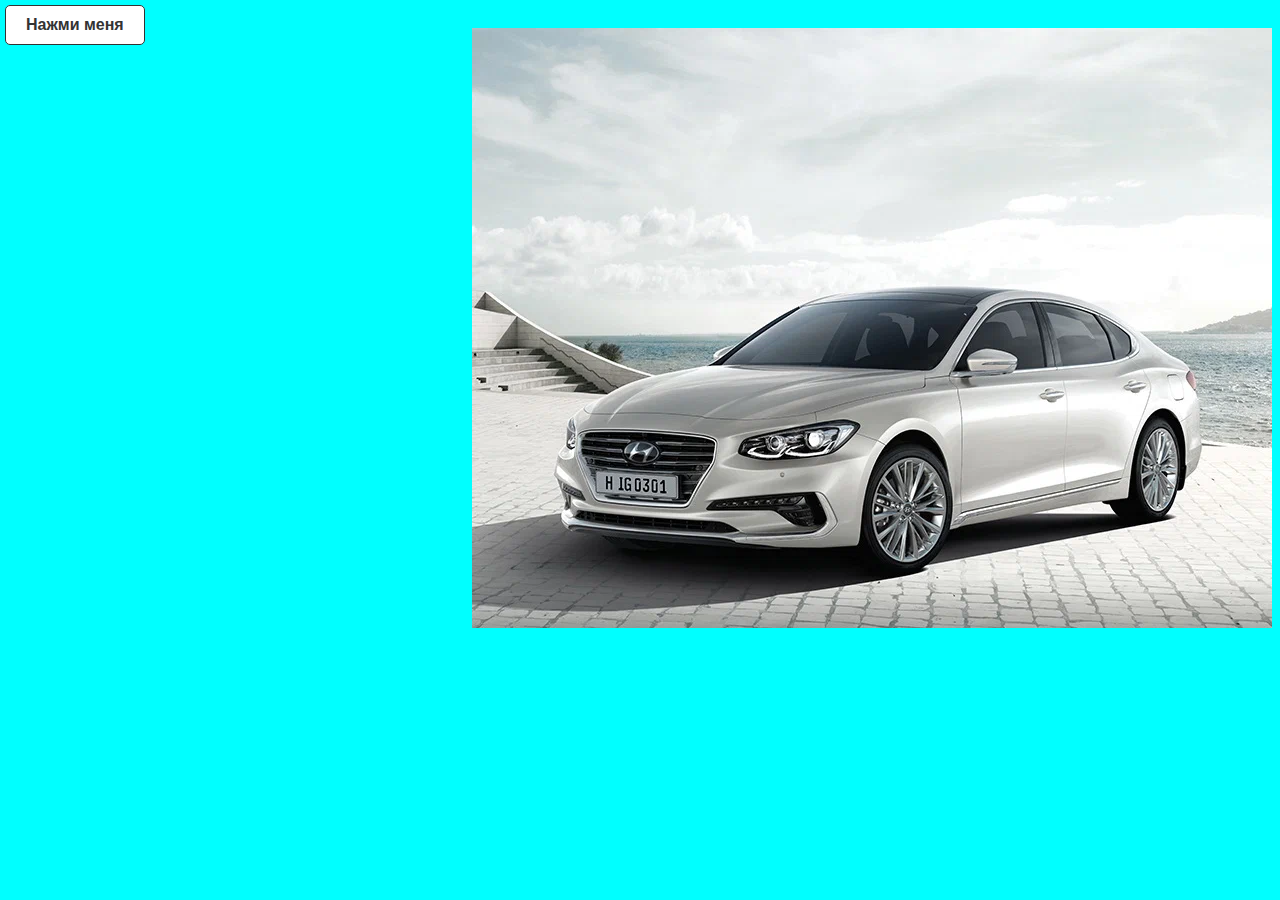
==== index.html @ 2f2741c6 "text" ====
<!DOCTYPE html>
<html lang="en">
<head>
    <meta charset="UTF-8">
    <title>РУслан дура играет на нюрсе</title>
    <link rel="stylesheet" href="style.css">
    <script src="script.js"></script>
</head>
<body class="body">

<button class="butmenu1" onclick="run3()">
    Нажми меня
</button >
<div class="panels">
        <div class="panel" id="panel" style="display: none">
            <p class="buttons">
                <button class="but1" onclick="run()">
                    Нажмихуйжми
                </button>
                <button class="but2" onclick="run2()">
                    Нажмихуйжми
                </button>
            </p>
        </div>
    <img class="img1" src="cattouchret.png" id="img">
</div>
</body>
</html>
---- style.css ----
.body{
    background: aqua;
}
.but1{
    position: absolute;
    float: left;
    top: 10px;
    width: 200px;
    height: 200px;
    background: url('cattouchret.png') no-repeat;
    background-size: cover;
    border: 1px solid #333333;
    padding: 10px 20px;
    font-style: italic;
    font-size: 20px;
    font-weight: bold;
    border-radius: 5px;
    text-align: center;
    text-decoration: none;
    transition: all 0.3s ease;
    cursor: pointer;
    color: navy;
}
.but2{
    position: absolute;
    top: 10px;
    left: 210px;
    width: 200px;
    height: 200px;
    background: url('wold.png') no-repeat;
    background-size: cover;
    border: 1px solid #333333;
    padding: 10px 20px;
    font-style: italic;
    font-size: 20px;
    font-weight: bold;
    border-radius: 5px;
    text-align: center;
    text-decoration: none;
    transition: all 0.3s ease;
    cursor: pointer;
    color: navy;
}
.butmenu1{
    position: absolute;
    top: 5px;
    left: 5px;
    display: inline-block;
    background-color: #ffffff;
    color: #333333;
    border: 1px solid #333333;
    padding: 10px 20px;
    font-size: 16px;
    font-weight: bold;
    border-radius: 5px;
    text-align: center;
    text-decoration: none;
    transition: all 0.3s ease;
    cursor: pointer;

}
.img1{
    position: absolute;
    top: 0;
    right: 0;
}
.panel{
    float: left;
    top: 20px;
    left: 5px;
}
.panels{
    position: relative;
    top: 20px
}
.buttons{
    position: relative;
}
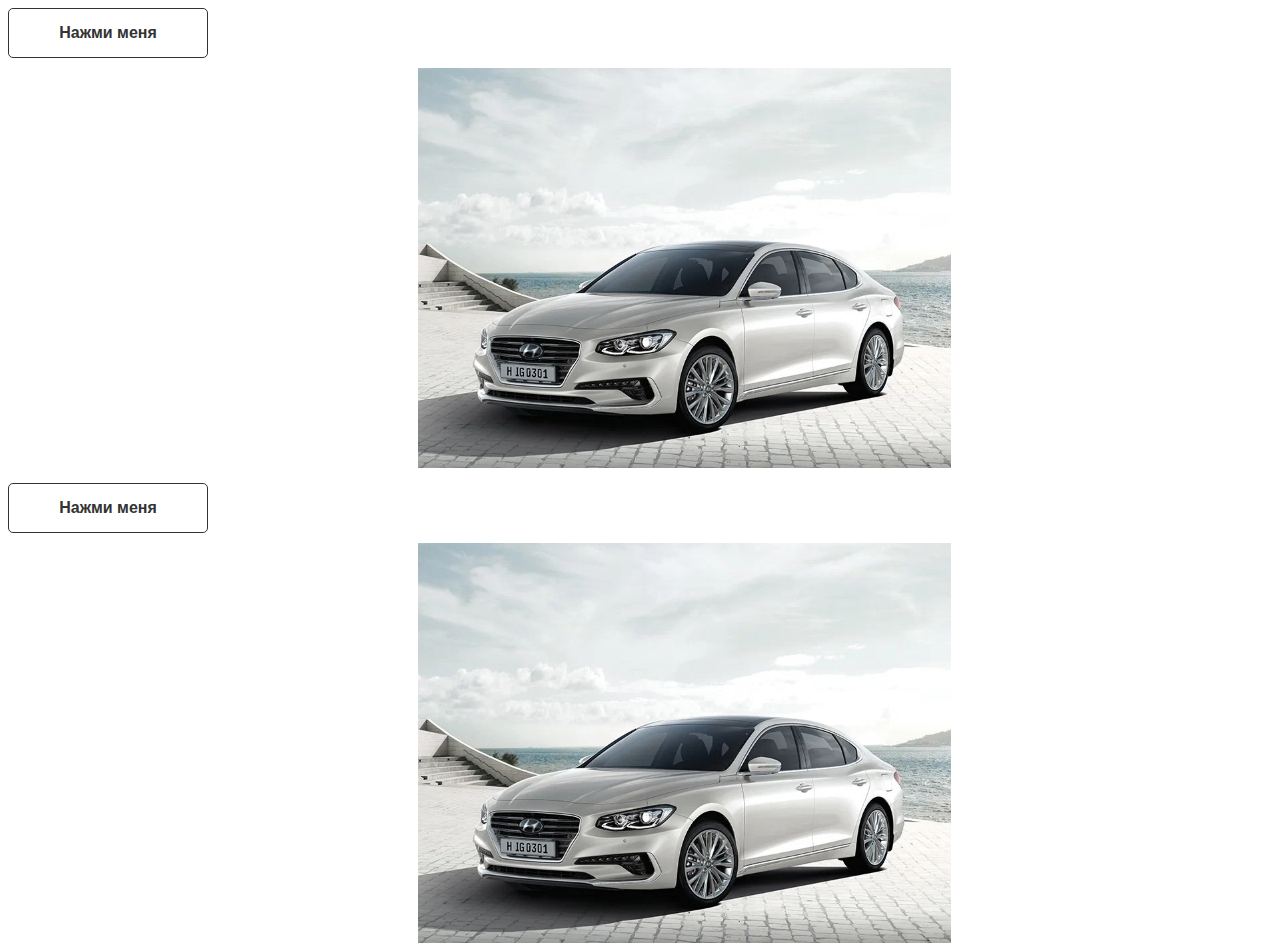
==== commit 1856e589: "rework on flex" ====
--- a/index.html
+++ b/index.html
@@ -6,23 +6,88 @@
     <link rel="stylesheet" href="style.css">
     <script src="script.js"></script>
 </head>
-<body class="body">
+<body>
 
-<button class="butmenu1" onclick="run3()">
-    Нажми меня
-</button >
-<div class="panels">
-        <div class="panel" id="panel" style="display: none">
-            <p class="buttons">
-                <button class="but1" onclick="run()">
-                    Нажмихуйжми
-                </button>
-                <button class="but2" onclick="run2()">
-                    Нажмихуйжми
-                </button>
-            </p>
+<div style="display: flex; width: 100%;height: 100%; gap: normal">
+    <div style="display: flex; flex-direction: column; gap: 10px; width: 500px; height: 500px;">
+        <div style="display: flex; flex-direction: column; gap: 10px; width: 500px; height: 500px;">
+
+        <button class="butmenu1" onclick="menu1()">
+                Нажми меня
+            </button>
+            <div style="display: flex;justify-content: space-between; gap: 5px; visibility: hidden">
+                    <div id="panel" style="display: flex; flex-direction: column; gap: 5px" >
+
+                        <div style="display: flex; justify-content: start; gap: 5px">
+
+                            <button class="but1" onclick="run(1)" style="background: url('cattouchret.png') no-repeat; background-size: cover;">
+                                Нажмихуйжми
+                            </button>
+
+                            <button class="but1" onclick="run(2)" style="background: url('wold.png') no-repeat; background-size: cover;">
+                                Нажмихуйжми
+                            </button>
+
+                        </div>
+
+                        <div style="display: flex; justify-content: start; gap: 5px">
+
+                            <button class="but1" onclick="run(3)" style="background: url('cat.png') no-repeat; background-size: cover;">
+                                Нажмихуйжми
+                            </button>
+
+                            <button class="but1" onclick="run(4)" style="background: url('euro.png') no-repeat; background-size: cover;">
+                                Нажмихуйжми
+                            </button>
+
+                        </div>
+
+                    </div>
+                <img class="img1" src="cattouchret.png" id="img" style="visibility: visible; width: 600px; height: 400px">
+            </div>
+
+    </div>
+
+        <div style="display: flex; flex-direction: column; gap: 10px; width: 500px; height: 500px;">
+
+            <button class="butmenu1" onclick="menu2()">
+                Нажми меня
+            </button>
+            <div style="display: flex;justify-content: space-between; gap: 5px; visibility: hidden">
+                <div id="panel2" style="display: flex; flex-direction: column; gap: 5px" >
+
+                    <div style="display: flex; justify-content: start; gap: 5px">
+
+                        <button class="but1" onclick="run(1)" style="background: url('cattouchret.png') no-repeat; background-size: cover;">
+                            Нажмихуйжми
+                        </button>
+
+                        <button class="but1" onclick="run(2)" style="background: url('wold.png') no-repeat; background-size: cover;">
+                            Нажмихуйжми
+                        </button>
+
+                    </div>
+
+                    <div style="display: flex; justify-content: start; gap: 5px">
+
+                        <button class="but1" onclick="run(3)" style="background: url('cat.png') no-repeat; background-size: cover;">
+                            Нажмихуйжми
+                        </button>
+
+                        <button class="but1" onclick="run(4)" style="background: url('euro.png') no-repeat; background-size: cover;">
+                            Нажмихуйжми
+                        </button>
+
+                    </div>
+
+                </div>
+                <img class="img1" src="cattouchret.png" id="img" style="visibility: visible; width: 600px; height: 400px">
+            </div>
+
         </div>
-    <img class="img1" src="cattouchret.png" id="img">
+
+
+    </div>
 </div>
 </body>
 </html>--- a/style.css
+++ b/style.css
@@ -1,14 +1,7 @@
-.body{
-    background: aqua;
-}
+
 .but1{
-    position: absolute;
-    float: left;
-    top: 10px;
     width: 200px;
     height: 200px;
-    background: url('cattouchret.png') no-repeat;
-    background-size: cover;
     border: 1px solid #333333;
     padding: 10px 20px;
     font-style: italic;
@@ -17,35 +10,13 @@
     border-radius: 5px;
     text-align: center;
     text-decoration: none;
-    transition: all 0.3s ease;
-    cursor: pointer;
-    color: navy;
-}
-.but2{
-    position: absolute;
-    top: 10px;
-    left: 210px;
-    width: 200px;
-    height: 200px;
-    background: url('wold.png') no-repeat;
-    background-size: cover;
-    border: 1px solid #333333;
-    padding: 10px 20px;
-    font-style: italic;
-    font-size: 20px;
-    font-weight: bold;
-    border-radius: 5px;
-    text-align: center;
-    text-decoration: none;
-    transition: all 0.3s ease;
+
     cursor: pointer;
     color: navy;
 }
 .butmenu1{
-    position: absolute;
-    top: 5px;
-    left: 5px;
-    display: inline-block;
+    width: 200px;
+    height: 50px;
     background-color: #ffffff;
     color: #333333;
     border: 1px solid #333333;
@@ -55,14 +26,7 @@
     border-radius: 5px;
     text-align: center;
     text-decoration: none;
-    transition: all 0.3s ease;
     cursor: pointer;
-
-}
-.img1{
-    position: absolute;
-    top: 0;
-    right: 0;
 }
 .panel{
     float: left;
